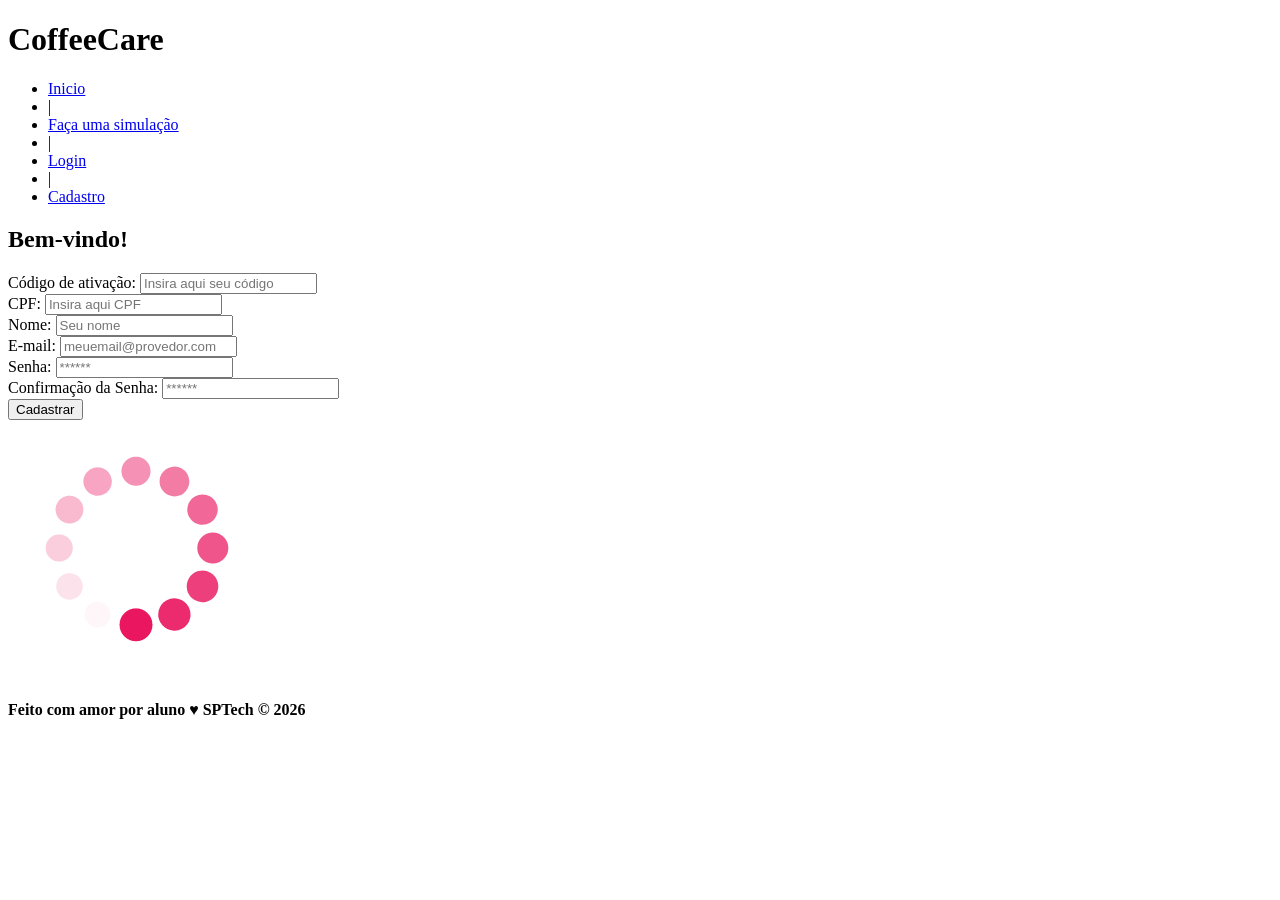
==== site/public/cadastro.html @ 8d8c56ce "subindo v1 do site" ====
<!DOCTYPE html>
<html lang="pt-br">

<head>
  <meta charset="UTF-8" />
  <meta http-equiv="X-UA-Compatible" content="IE=edge" />
  <meta name="viewport" content="width=device-width, initial-scale=1.0" />

  <title>CoffeeCare | Cadastro</title>

  <script src="./js/sessao.js"></script>

  <link rel="stylesheet" href="./css/estilo.css" />
  <link rel="icon" href="./assets/icon/favicon2.ico" />
  <link rel="preconnect" href="https://fonts.gstatic.com" />
</head>

<body onload="listar()">
  <!--header inicio-->
  <div class="header">
    <div class="container">
      <h1 class="titulo">CoffeeCare</h1>
      <ul class="navbar">
        <li>
          <a href="index.html">Inicio</a>
        </li>
        <li>|</li>
        <li>
          <a href="simulador.html">Faça uma simulação</a>
        </li>
        <li>|</li>
        <li>
          <a href="login.html">Login</a>
        </li>
        <li>   |   </li>
        <li class="agora">
          <a href="#">  Cadastro</a>
        </li>
      </ul>
    </div>
  </div>
  <!--header fim-->

  <div class="login">
    <div class="alerta_erro">
      <div class="card_erro" id="cardErro">
        <span id="mensagem_erro"></span>
      </div>
    </div>
    <div class="container">
      <div class="card card-cadastro">
        <h2>Bem-vindo!</h2>
        <div class="formulario">
          <!--
                         Para inserir mais um campo, copie uma das inputs abaixo.
                         Assim que inserir vá para o script abaixo.
                     -->
          <div class="campo">
            <span>Código de ativação:</span>
            <input id="codigo_input" type="text" placeholder="Insira aqui seu código" />
          </div>
          <div class="campo">
             <span>CPF:</span>
          <input id="cpf_input" type="text" placeholder="Insira aqui CPF" />
          </div>
          
          <div class="campo">
            <span>Nome:</span>
            <input id="nome_input" type="text" placeholder="Seu nome" />
          </div>
          <div class="campo">
            <span>E-mail:</span>
            <input id="email_input" type="text" placeholder="meuemail@provedor.com" />
          </div>
          <div class="campo">
            <span>Senha:</span>
            <input id="senha_input" type="password" placeholder="******" />
          </div>
          <div class="campo">
            <span>Confirmação da Senha:</span>
            <input id="confirmacao_senha_input" type="password" placeholder="******" />
          </div>
          <button class="botao" onclick="cadastrar()">Cadastrar</button>
        </div>
        <div id="div_aguardar" class="loading-div">
          <img src="./assets/circle-loading.gif" id="loading-gif" />
        </div>

        <div id="div_erros_login"></div>
      </div>
    </div>
  </div>

  <!--footer inicio-->
  <div class="footer">
    <div class="container">
      <h4>Feito com amor por aluno &hearts; SPTech &copy; 2026</h4>
    </div>
  </div>
  <!--footer fim-->
</body>

</html>

<script>

  // Array para armazenar empresas cadastradas para validação de código de ativação 
  let listaEmpresasCadastradas = [];

  function cadastrar() {
    // aguardar();

    //Recupere o valor da nova input pelo nome do id
    // Agora vá para o método fetch logo abaixo
    var nomeVar = nome_input.value;
    var cpfVar = cpf_input.value;
    var emailVar = email_input.value;
    var senhaVar = senha_input.value;
    var confirmacaoSenhaVar = confirmacao_senha_input.value;
    var codigoVar = codigo_input.value;
    var idEmpresaVincular

    // Verificando se há algum campo em branco
    if (
      nomeVar == "" ||
      cpfVar == "" ||
      emailVar == "" ||
      senhaVar == "" ||
      confirmacaoSenhaVar == "" ||
      codigoVar == ""
    ) {
      cardErro.style.display = "block";
      mensagem_erro.innerHTML =
        "(Mensagem de erro para todos os campos em branco)";

      finalizarAguardar();
      return false;
    } else {
      setInterval(sumirMensagem, 5000);
    }

    // Verificando se o código de ativação é de alguma empresa cadastrada
    for (let i = 0; i < listaEmpresasCadastradas.length; i++) {
      if (listaEmpresasCadastradas[i].codigo_ativacao == codigoVar) {
        idEmpresaVincular = listaEmpresasCadastradas[i].id
        console.log("Código de ativação válido.");
        break;
      } else {
        cardErro.style.display = "block";
        mensagem_erro.innerHTML = "(Mensagem de erro para código inválido)";
        finalizarAguardar();
      }
    }

    // Enviando o valor da nova input
    fetch("/usuarios/cadastrar", {
      method: "POST",
      headers: {
        "Content-Type": "application/json",
      },
      body: JSON.stringify({
        // crie um atributo que recebe o valor recuperado aqui
        // Agora vá para o arquivo routes/usuario.js
        nomeServer: nomeVar,
        cpfServer:cpfVar,
        emailServer: emailVar,
        senhaServer: senhaVar,
        idEmpresaVincularServer: idEmpresaVincular
      }),
    })
      .then(function (resposta) {
        console.log("resposta: ", resposta);

        if (resposta.ok) {
          cardErro.style.display = "block";

          mensagem_erro.innerHTML =
            "Cadastro realizado com sucesso! Redirecionando para tela de Login...";

          setTimeout(() => {
            window.location = "login.html";
          }, "2000");

          limparFormulario();
          finalizarAguardar();
        } else {
          throw "Houve um erro ao tentar realizar o cadastro!";
        }
      })
      .catch(function (resposta) {
        console.log(`#ERRO: ${resposta}`);
        finalizarAguardar();
      });

    return false;
  }

  // Listando empresas cadastradas 
  function listar() {
    fetch("/empresas/listar", {
      method: "GET",
    })
      .then(function (resposta) {
        resposta.json().then((empresas) => {
          empresas.forEach((empresa) => {
            listaEmpresasCadastradas.push(empresa);

            console.log("listaEmpresasCadastradas")
            console.log(listaEmpresasCadastradas[0].codigo_ativacao)
          });
        });
      })
      .catch(function (resposta) {
        console.log(`#ERRO: ${resposta}`);
      });
  }

  function sumirMensagem() {
    cardErro.style.display = "none";
  }
</script>
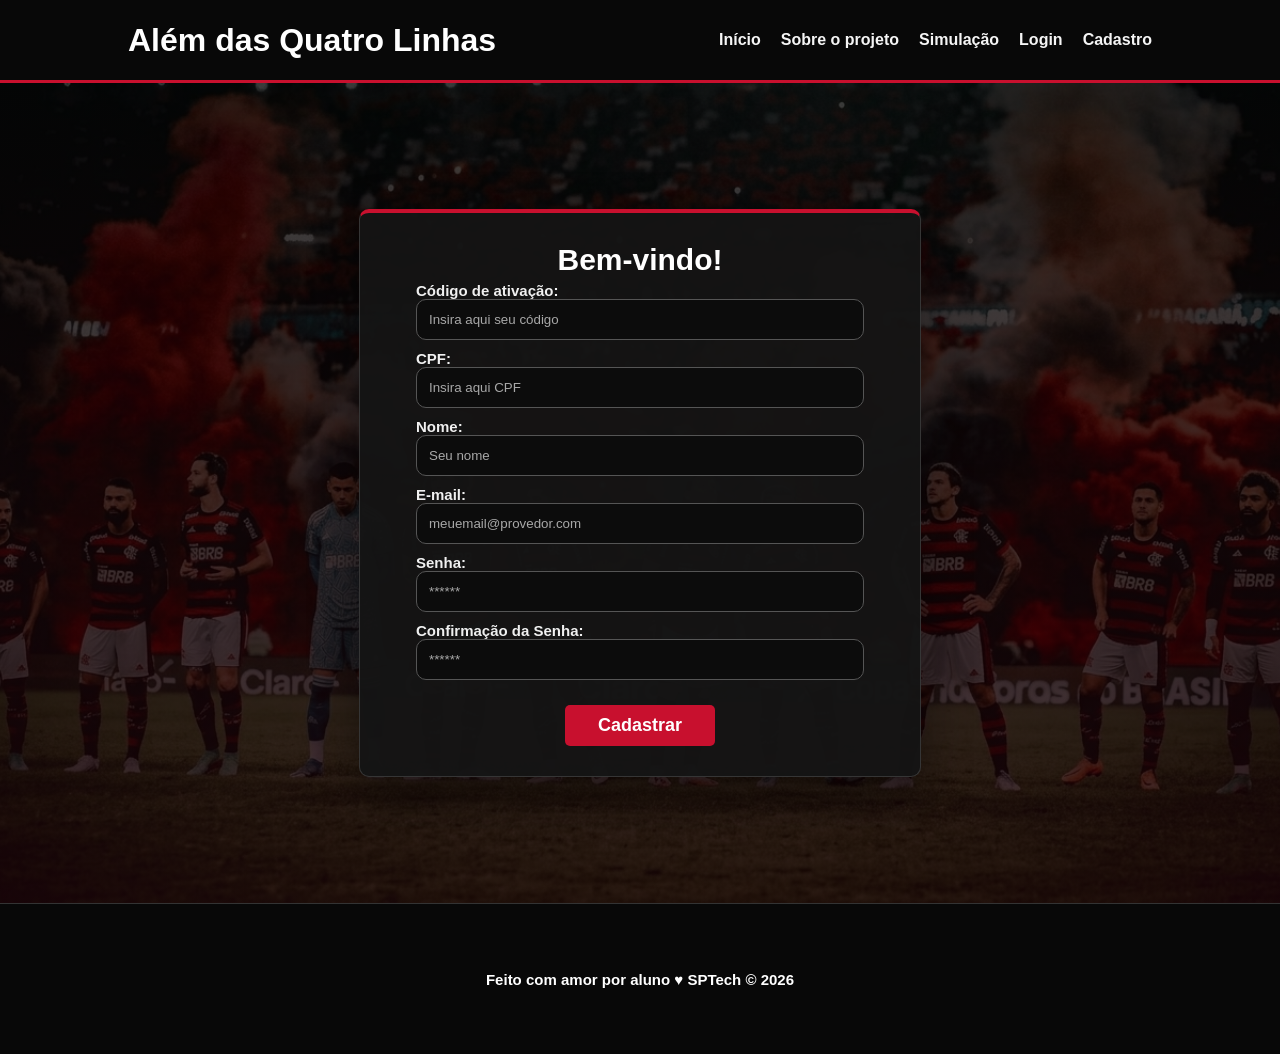
==== commit 9629d0a7: "Subindo v1 do site" ====
--- a/site/public/cadastro.html
+++ b/site/public/cadastro.html
@@ -6,7 +6,7 @@
   <meta http-equiv="X-UA-Compatible" content="IE=edge" />
   <meta name="viewport" content="width=device-width, initial-scale=1.0" />
 
-  <title>CoffeeCare | Cadastro</title>
+ <title>Além das Quatro Linhas | Cadastro</title>
 
   <script src="./js/sessao.js"></script>
 
@@ -15,28 +15,18 @@
   <link rel="preconnect" href="https://fonts.gstatic.com" />
 </head>
 
-<body onload="listar()">
+<body class="pagina-cadastro" onload="listar()">
   <!--header inicio-->
   <div class="header">
     <div class="container">
-      <h1 class="titulo">CoffeeCare</h1>
+      <h1 class="titulo">Além das Quatro Linhas</h1>
       <ul class="navbar">
-        <li>
-          <a href="index.html">Inicio</a>
-        </li>
-        <li>|</li>
-        <li>
-          <a href="simulador.html">Faça uma simulação</a>
-        </li>
-        <li>|</li>
-        <li>
-          <a href="login.html">Login</a>
-        </li>
-        <li>   |   </li>
-        <li class="agora">
-          <a href="#">  Cadastro</a>
-        </li>
-      </ul>
+  <li><a href="index.html#inicio">Início</a></li>
+  <li><a href="index.html#sobre">Sobre o projeto</a></li>
+  <li><a href="simulador.html">Simulação</a></li>
+  <li><a href="login.html">Login</a></li>
+  <li class="agora"><a href="#">Cadastro</a></li>
+</ul>
     </div>
   </div>
   <!--header fim-->
--- a/site/public/css/estilo.css
+++ b/site/public/css/estilo.css
@@ -0,0 +1,762 @@
+@import url('https://fonts.googleapis.com/css2?family=Barlow:ital,wght@0,100;0,200;0,300;0,400;0,500;0,600;0,700;0,800;0,900;1,100;1,200;1,300;1,400;1,500;1,600;1,700;1,800;1,900&display=swap');
+
+body {
+  margin: 0;
+  padding: 0;
+  font-family: 'Barlow', 'Segoe UI', 'Segoe UI', Tahoma, Geneva, Verdana, sans-serif;
+  background-color: black;
+}
+
+:root {
+  --tamanho-header: 80px;
+  --tamanho-banner: calc(100vh - var(--tamanho-header) - var(--tamanho-footer) - 2px);
+  --tamanho-simulador: calc(100vh - var(--tamanho-header) - var(--tamanho-footer) - 2px);
+  --tamanho-login: calc(100vh - var(--tamanho-header) - var(--tamanho-footer) - 2px);
+  --tamanho-footer: 65px;
+}
+/* Personalização da página inicial */
+.pagina-inicial {
+  background-color: #101010;
+  color: #f5f5f5;
+}
+
+.pagina-inicial .header {
+  background-color: #080808;
+  border-bottom: 3px solid #c8102e;
+}
+
+.pagina-inicial .titulo {
+  color: #ffffff;
+  font-weight: 800;
+}
+
+.pagina-inicial .navbar {
+  width: auto;
+  gap: 20px;
+  padding: 0;
+}
+
+.pagina-inicial .header a {
+  color: #f5f5f5;
+  font-weight: 600;
+}
+
+.pagina-inicial .header a:hover {
+  color: #c8102e;
+}
+
+/* Banner principal */
+.pagina-inicial .banner {
+  min-height: 560px;
+  height: calc(100vh - var(--tamanho-header));
+  color: #ffffff;
+  background-color: #101010;
+  background-image:
+    linear-gradient(90deg, rgba(0, 0, 0, 0.85), rgba(0, 0, 0, 0.2)),
+    url('../assets/imgs/flamengo-back.jpg');
+  background-size: cover;
+  background-position: center;
+}
+
+.pagina-inicial .banner .container {
+  flex-direction: column;
+  align-items: flex-start;
+  justify-content: center;
+  gap: 20px;
+}
+
+.pagina-inicial .banner h2 {
+  max-width: 800px;
+  margin: 0;
+  color: #ffffff;
+  font-size: clamp(3rem, 9vw, 7rem);
+  font-weight: 900;
+  line-height: 0.95;
+  text-transform: uppercase;
+}
+
+.pagina-inicial .banner p {
+  max-width: 560px;
+  margin: 0;
+  font-size: clamp(1rem, 2vw, 1.3rem);
+  line-height: 1.5;
+}
+
+.pagina-inicial .banner-cta {
+  display: inline-block;
+  padding: 14px 22px;
+  border-radius: 5px;
+  background-color: #c8102e;
+  color: #ffffff;
+  font-weight: 700;
+  text-decoration: none;
+}
+
+.pagina-inicial .banner-cta:hover {
+  background-color: #a30d25;
+}
+
+/* Cartões sobre o projeto */
+.pagina-inicial .social {
+  padding: 70px 0;
+  background-color: #101010;
+  color: #f5f5f5;
+}
+
+.pagina-inicial .social .container {
+  flex-direction: column;
+}
+
+.pagina-inicial .section-title {
+  margin: 0 0 12px;
+  color: #ffffff;
+  font-size: clamp(2rem, 4vw, 3rem);
+  text-transform: uppercase;
+}
+
+.pagina-inicial .social .container .boxes {
+  display: grid;
+  grid-template-columns: repeat(3, minmax(0, 1fr));
+  gap: 22px;
+  padding: 24px 0;
+}
+
+.pagina-inicial .box {
+  align-items: flex-start;
+  padding: 26px;
+  border-top: 4px solid #c8102e;
+  border-radius: 10px;
+  background-color: #1b1b1b;
+}
+
+.pagina-inicial .box h3 {
+  margin: 0 0 12px;
+  color: #ffffff;
+  font-size: 1.4rem;
+}
+
+.pagina-inicial .box p {
+  margin: 0;
+  color: #d2d2d2;
+  line-height: 1.6;
+  text-align: left;
+}
+
+/* Rodapé */
+.pagina-inicial .footer {
+  height: auto;
+  min-height: 90px;
+  border-top: 1px solid #333333;
+  background-color: #080808;
+  color: #d2d2d2;
+}
+
+.pagina-inicial .footer .container {
+  align-items: center;
+}
+
+/* Ajustes para telas menores */
+@media (max-width: 760px) {
+  .pagina-inicial .header {
+    height: auto;
+    min-height: var(--tamanho-header);
+  }
+
+  .pagina-inicial .header .container {
+    height: auto;
+    flex-direction: column;
+    gap: 12px;
+    padding: 14px 0;
+  }
+
+  .pagina-inicial .navbar {
+    justify-content: center;
+    flex-wrap: wrap;
+    gap: 12px;
+  }
+
+  .pagina-inicial .banner {
+    min-height: 500px;
+  }
+
+  .pagina-inicial .social .container .boxes {
+    grid-template-columns: 1fr;
+  }
+}
+.container {
+  display: flex;
+  width: 80%;
+  margin: auto;
+}
+
+.header {
+  height: var(--tamanho-header);
+  border-bottom: 2px solid #32b9cd;
+}
+
+.header .container {
+  justify-content: space-between;
+  align-items: center;
+  height: 100%;
+}
+
+.header a {
+  text-decoration: none;
+  color: #e3b062;
+}
+
+.agora {
+  font-weight: 800;
+}
+
+.navbar {
+  width: 300px;
+  display: flex;
+  align-items: center;
+  justify-content: space-between;
+  list-style: none;
+  color: #e3b062;
+}
+
+.titulo {
+  color: #C8102E;
+  width: fit-content;
+  font-weight: 500;
+}
+
+.header h1 {
+  margin: 0;
+}
+
+/* BANNER */
+
+.banner {
+  height: var(--tamanho-banner);
+  color: white;
+  background-image: url('../assets/imgs/flamengo-back.jpg');
+  background-size: cover;
+}
+
+.banner .container {
+  justify-content: center;
+  align-items: center;
+  height: 100%;
+}
+
+.banner .container p {
+  width: 50%;
+  margin: 0;
+  padding: 0;
+  font-size: 36px;
+}
+
+/* MISSÃO VISÃO VALORES */
+
+.social {
+  background-color: #e5e5e5;
+  display: flex;
+}
+
+.social .container {
+  justify-content: center;
+}
+
+.box img {
+  width: 170px;
+}
+
+.social .container .boxes {
+  display: flex;
+  justify-content: space-between;
+  width: 100%;
+  padding: 30px 0;
+}
+
+.social p {
+  text-align: center;
+}
+
+.box {
+  display: flex;
+  flex-direction: column;
+  align-items: center;
+}
+
+/* FOOTER */
+
+.footer {
+  background-color: #32b9cd;
+  height: 150px;
+  color: #fff;
+  display: flex;
+  font-size: 15px;
+}
+
+.footer .container {
+  justify-content: center;
+  text-align: center;
+}
+
+/* LOGIN */
+
+.login {
+  height: var(--tamanho-login);
+  background-image: url('../assets/imgs/bg-jelly-fish-para-home.png');
+  background-size: cover;
+}
+
+.login .container {
+  justify-content: center;
+  align-items: center;
+  height: 100%;
+}
+
+.card {
+  width: 50%;
+  background-color: #e5e5e5;
+  border-radius: 10px;
+  display: flex;
+  align-items: center;
+  justify-content: space-evenly;
+  color: palevioletred;
+  flex-direction: column;
+  height: fit-content;
+  padding: 20px 0;
+}
+
+.card h2 {
+  margin: 0;
+  font-size: 30px;
+}
+
+.formulario {
+  display: flex;
+  height: 90%;
+  width: 80%;
+  justify-content: space-around;
+  flex-direction: column;
+}
+
+.formulario span {
+  font-size: 15px;
+  font-weight: 800;
+}
+
+.formulario input {
+  border: 2px solid #32b9cd;
+  text-align: center;
+  border-radius: 10px;
+  margin: 0;
+}
+
+.campo {
+  display: flex;
+  flex-direction: column;
+  justify-content: start;
+  padding: 5px 0;
+}
+
+.botao {
+  cursor: pointer;
+  font-family: "Barlow", sans-serif;
+  border: 0;
+  border-radius: 5px;
+  font-weight: 600;
+  font-size: 18px;
+  color: #fff;
+  background-color: #ED145B;
+  width: 120px;
+  height: 30px;
+  align-self: center;
+  margin-top: 20px;
+}
+
+#div_erros_login {
+  display: none
+}
+
+/* FORMULARIO */
+
+.alerta_erro{
+  display: flex;
+  justify-content: flex-end;
+}
+
+.card_erro {
+  display: none;
+  background-color: #fff;
+  color: black;
+  width: 230px;
+  position: fixed;
+  border-radius: 4px;
+  border: #ED145B 3px solid;
+  padding: 10px;
+  margin-right: 10%;
+}
+
+.card_erro #mensagem_erro{
+  font-weight: 500;
+  font-size: 20px;
+}
+
+input {
+  margin-bottom: 10px;
+  border: 2px solid #32b9cd;
+  padding: 10px;
+  text-align: center;
+  border-radius: 10px;
+}
+
+.loading-div {
+  width: 50px;
+  margin: auto;
+  display: none;
+}
+
+.loading-div img {
+  height: 50px;
+  width: 50px;
+}
+
+/* SIMULADOR */
+
+.simulador {
+  color: white;
+}
+
+.simulador .container {
+  flex-direction: column;
+  overflow: scroll; 
+  height: var(--tamanho-simulador);
+}
+
+/* Estilo rubro-negro exclusivo da página de login */
+.pagina-login {
+  background-color: #101010;
+  color: #f5f5f5;
+}
+
+.pagina-login .header {
+  background-color: #080808;
+  border-bottom: 3px solid #c8102e;
+}
+
+.pagina-login .titulo {
+  color: #ffffff;
+  font-weight: 800;
+}
+
+.pagina-login .navbar {
+  width: auto;
+  gap: 20px;
+  padding: 0;
+}
+
+.pagina-login .header a {
+  color: #f5f5f5;
+  font-weight: 600;
+}
+
+.pagina-login .header a:hover {
+  color: #c8102e;
+}
+
+.pagina-login .login {
+  background-color: #101010;
+  background-image:
+    linear-gradient(rgba(0, 0, 0, 0.72), rgba(25, 0, 5, 0.78)),
+    url('../assets/imgs/flamengo-login.jpg');
+  background-position: center;
+  background-size: cover;
+}
+
+.pagina-login .card {
+  width: min(460px, 90%);
+  padding: 32px 0;
+  border: 1px solid #353535;
+  border-top: 4px solid #c8102e;
+  background-color: rgba(20, 20, 20, 0.96);
+  color: #f5f5f5;
+  box-shadow: 0 16px 48px rgba(0, 0, 0, 0.45);
+}
+
+.pagina-login .card h2 {
+  color: #ffffff;
+}
+
+.pagina-login .formulario span {
+  color: #f0f0f0;
+}
+
+.pagina-login .formulario input {
+  border: 1px solid #555555;
+  background-color: #0c0c0c;
+  color: #ffffff;
+  text-align: left;
+  padding: 12px;
+}
+
+.pagina-login .formulario input::placeholder {
+  color: #a8a8a8;
+}
+
+.pagina-login .botao {
+  width: 140px;
+  height: auto;
+  padding: 10px 18px;
+  background-color: #c8102e;
+}
+
+.pagina-login .botao:hover {
+  background-color: #a30d25;
+}
+
+.pagina-login .footer {
+  border-top: 1px solid #333333;
+  background-color: #080808;
+}
+
+@media (max-width: 760px) {
+  .pagina-login .header {
+    height: auto;
+    min-height: var(--tamanho-header);
+  }
+
+  .pagina-login .header .container {
+    height: auto;
+    flex-direction: column;
+    gap: 12px;
+    padding: 14px 0;
+  }
+
+  .pagina-login .navbar {
+    justify-content: center;
+    flex-wrap: wrap;
+    gap: 12px;
+  }
+}
+
+/* Estilo rubro-negro exclusivo da página de cadastro */
+.pagina-cadastro {
+  background-color: #101010;
+  color: #f5f5f5;
+}
+
+.pagina-cadastro .header {
+  background-color: #080808;
+  border-bottom: 3px solid #c8102e;
+}
+
+.pagina-cadastro .titulo {
+  color: #ffffff;
+  font-weight: 800;
+}
+
+.pagina-cadastro .navbar {
+  width: auto;
+  gap: 20px;
+  padding: 0;
+}
+
+.pagina-cadastro .header a {
+  color: #f5f5f5;
+  font-weight: 600;
+}
+
+.pagina-cadastro .header a:hover {
+  color: #c8102e;
+}
+
+.pagina-cadastro .login {
+  height: auto;
+  min-height: calc(100vh - var(--tamanho-header));
+  padding: 36px 0;
+  box-sizing: border-box;
+  background-color: #101010;
+  background-image:
+    linear-gradient(rgba(0, 0, 0, 0.76), rgba(25, 0, 5, 0.82)),
+    url('../assets/imgs/flamengo-login.jpg');
+  background-position: center;
+  background-size: cover;
+}
+
+.pagina-cadastro .login .container {
+  height: auto;
+  min-height: calc(100vh - var(--tamanho-header) - 72px);
+}
+
+.pagina-cadastro .card-cadastro {
+  width: min(560px, 92%);
+  padding: 30px 0;
+  border: 1px solid #353535;
+  border-top: 4px solid #c8102e;
+  background-color: rgba(20, 20, 20, 0.96);
+  color: #f5f5f5;
+  box-shadow: 0 16px 48px rgba(0, 0, 0, 0.45);
+}
+
+.pagina-cadastro .card-cadastro h2 {
+  color: #ffffff;
+}
+
+.pagina-cadastro .formulario span {
+  color: #f0f0f0;
+}
+
+.pagina-cadastro .formulario input {
+  border: 1px solid #555555;
+  background-color: #0c0c0c;
+  color: #ffffff;
+  text-align: left;
+  padding: 12px;
+}
+
+.pagina-cadastro .formulario input::placeholder {
+  color: #a8a8a8;
+}
+
+.pagina-cadastro .botao {
+  width: 150px;
+  height: auto;
+  padding: 10px 18px;
+  background-color: #c8102e;
+}
+
+.pagina-cadastro .botao:hover {
+  background-color: #a30d25;
+}
+
+.pagina-cadastro .card_erro {
+  border-color: #c8102e;
+  background-color: #1b1b1b;
+  color: #ffffff;
+}
+
+.pagina-cadastro .footer {
+  border-top: 1px solid #333333;
+  background-color: #080808;
+}
+
+@media (max-width: 760px) {
+  .pagina-cadastro .header {
+    height: auto;
+    min-height: var(--tamanho-header);
+  }
+
+  .pagina-cadastro .header .container {
+    height: auto;
+    flex-direction: column;
+    gap: 12px;
+    padding: 14px 0;
+  }
+
+  .pagina-cadastro .navbar {
+    justify-content: center;
+    flex-wrap: wrap;
+    gap: 12px;
+  }
+
+  .pagina-cadastro .login .container {
+    min-height: 0;
+  }
+}
+/* Estilo rubro-negro exclusivo da página de simulação */
+.pagina-simulador {
+  background-color: #101010;
+  color: #f5f5f5;
+}
+
+.pagina-simulador .header {
+  background-color: #080808;
+  border-bottom: 3px solid #c8102e;
+}
+
+.pagina-simulador .titulo {
+  color: #ffffff;
+  font-weight: 800;
+}
+
+.pagina-simulador .navbar {
+  width: auto;
+  gap: 20px;
+  padding: 0;
+}
+
+.pagina-simulador .header a {
+  color: #f5f5f5;
+  font-weight: 600;
+}
+
+.pagina-simulador .header a:hover {
+  color: #c8102e;
+}
+
+.pagina-simulador .simulador {
+  height: auto;
+  min-height: calc(100vh - var(--tamanho-header));
+  background-color: #101010;
+  background-image:
+    linear-gradient(rgba(0, 0, 0, 0.78), rgba(20, 0, 4, 0.88)),
+    url('../assets/imgs/flamengo-estadio.jpg');
+  background-position: center;
+  background-size: cover;
+}
+
+.pagina-simulador .simulador .container {
+  width: min(1000px, 90%);
+  height: auto;
+  min-height: calc(100vh - var(--tamanho-header));
+  flex-direction: column;
+  justify-content: center;
+  gap: 18px;
+  overflow: visible;
+  padding: 48px 0;
+  box-sizing: border-box;
+}
+
+.pagina-simulador .simulador h2 {
+  margin: 0 0 8px;
+  color: #ffffff;
+  font-size: clamp(2rem, 5vw, 3.5rem);
+  text-transform: uppercase;
+}
+
+.pagina-simulador .simulador p {
+  margin: 0;
+  padding: 20px 24px;
+  border-left: 4px solid #c8102e;
+  border-radius: 6px;
+  background-color: rgba(27, 27, 27, 0.94);
+  color: #dedede;
+  line-height: 1.7;
+}
+
+.pagina-simulador .footer {
+  border-top: 1px solid #333333;
+  background-color: #080808;
+}
+
+@media (max-width: 760px) {
+  .pagina-simulador .header {
+    height: auto;
+    min-height: var(--tamanho-header);
+  }
+
+  .pagina-simulador .header .container {
+    height: auto;
+    flex-direction: column;
+    gap: 12px;
+    padding: 14px 0;
+  }
+
+  .pagina-simulador .navbar {
+    justify-content: center;
+    flex-wrap: wrap;
+    gap: 12px;
+  }
+
+  .pagina-simulador .simulador .container {
+    min-height: 0;
+    padding: 32px 0;
+  }
+}
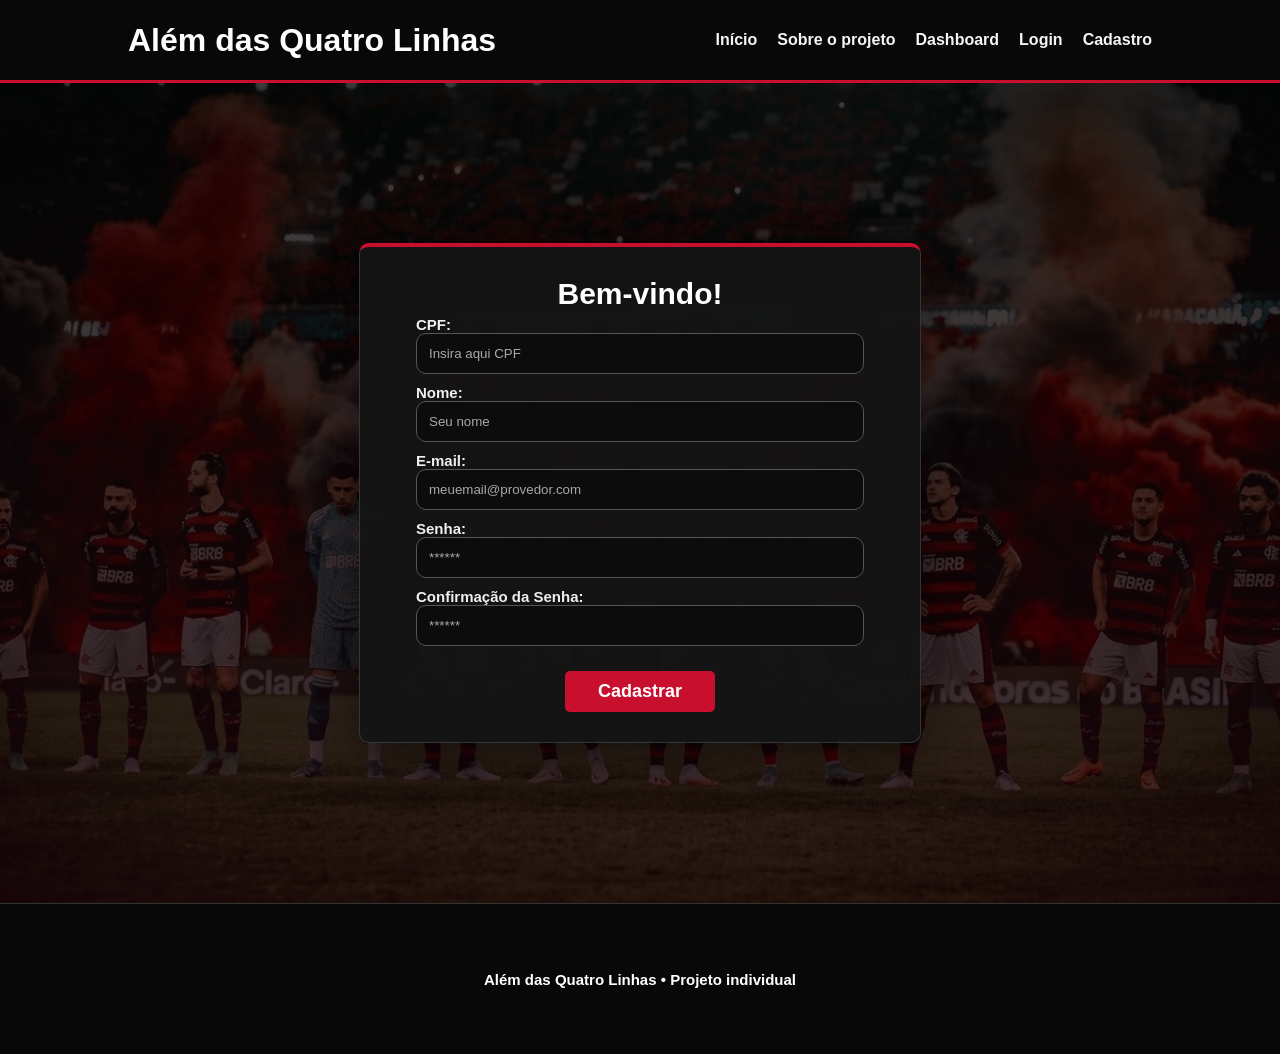
==== commit 59cfe145: "adicionando v2 do pji" ====
--- a/site/public/cadastro.html
+++ b/site/public/cadastro.html
@@ -11,7 +11,7 @@
   <script src="./js/sessao.js"></script>
 
   <link rel="stylesheet" href="./css/estilo.css" />
-  <link rel="icon" href="./assets/icon/favicon2.ico" />
+  <link rel="icon" href="./assets/icon/favicon1.ico">
   <link rel="preconnect" href="https://fonts.gstatic.com" />
 </head>
 
@@ -23,7 +23,7 @@
       <ul class="navbar">
   <li><a href="index.html#inicio">Início</a></li>
   <li><a href="index.html#sobre">Sobre o projeto</a></li>
-  <li><a href="simulador.html">Simulação</a></li>
+  <li><a href="dashboard.html">Dashboard</a></li>
   <li><a href="login.html">Login</a></li>
   <li class="agora"><a href="#">Cadastro</a></li>
 </ul>
@@ -45,10 +45,7 @@
                          Para inserir mais um campo, copie uma das inputs abaixo.
                          Assim que inserir vá para o script abaixo.
                      -->
-          <div class="campo">
-            <span>Código de ativação:</span>
-            <input id="codigo_input" type="text" placeholder="Insira aqui seu código" />
-          </div>
+        
           <div class="campo">
              <span>CPF:</span>
           <input id="cpf_input" type="text" placeholder="Insira aqui CPF" />
@@ -82,10 +79,10 @@
   </div>
 
   <!--footer inicio-->
-  <div class="footer">
-    <div class="container">
-      <h4>Feito com amor por aluno &hearts; SPTech &copy; 2026</h4>
-    </div>
+   <div class="footer">
+      <div class="container">
+       <h4>Além das Quatro Linhas • Projeto individual</h4>
+      </div>
   </div>
   <!--footer fim-->
 </body>
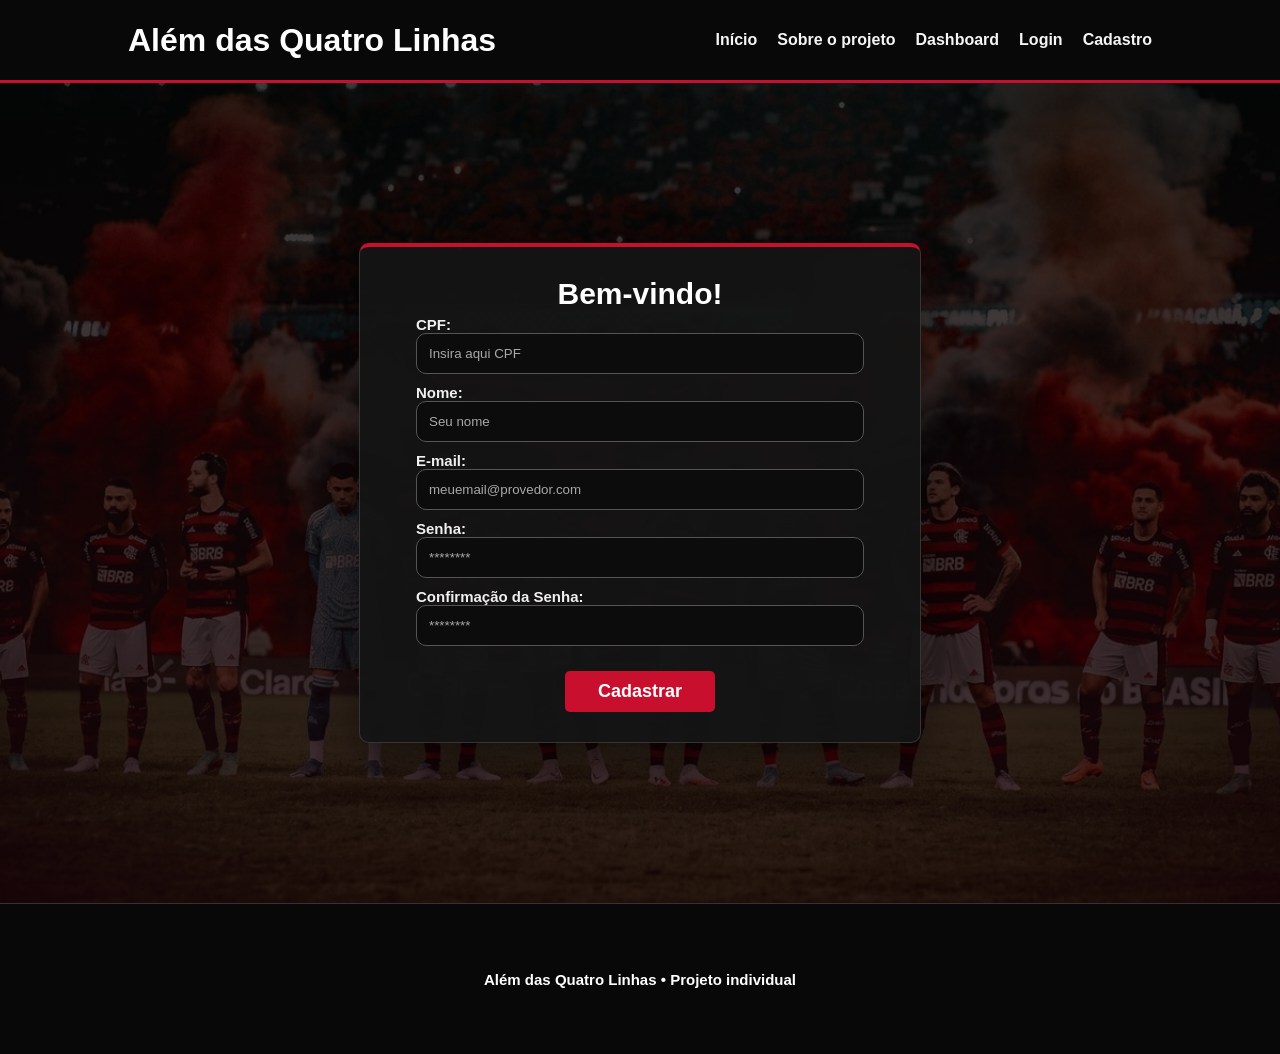
==== commit 7265c5c8: "v2 do projeto individual" ====
--- a/site/public/cadastro.html
+++ b/site/public/cadastro.html
@@ -15,7 +15,7 @@
   <link rel="preconnect" href="https://fonts.gstatic.com" />
 </head>
 
-<body class="pagina-cadastro" onload="listar()">
+<body class="pagina-cadastro">
   <!--header inicio-->
   <div class="header">
     <div class="container">
@@ -48,25 +48,34 @@
         
           <div class="campo">
              <span>CPF:</span>
-          <input id="cpf_input" type="text" placeholder="Insira aqui CPF" />
+          <input id="cpf_input" type="text" placeholder="Insira aqui CPF" onkeyup="validarCpf()"/>
+           <span id="validacao_cpf"></span>
           </div>
           
           <div class="campo">
             <span>Nome:</span>
-            <input id="nome_input" type="text" placeholder="Seu nome" />
-          </div>
+            <input id="nome_input" type="text" placeholder="Seu nome" onkeyup="validarNome()">
+            <span id="validacao_nome"></span>
+          </div>
+
           <div class="campo">
             <span>E-mail:</span>
-            <input id="email_input" type="text" placeholder="meuemail@provedor.com" />
-          </div>
+            <input id="email_input" type="text" placeholder="meuemail@provedor.com" onkeyup="validarEmail()">
+            <span id="validacao_email"></span>
+          </div>
+
           <div class="campo">
             <span>Senha:</span>
-            <input id="senha_input" type="password" placeholder="******" />
-          </div>
+            <input id="senha_input" type="password" placeholder="********" onkeyup="validarSenha(); validarConfirmacaoSenha()">
+            <span id="validacao_senha"></span>
+          </div>
+
           <div class="campo">
             <span>Confirmação da Senha:</span>
-            <input id="confirmacao_senha_input" type="password" placeholder="******" />
-          </div>
+            <input id="confirmacao_senha_input" type="password" placeholder="********" onkeyup="validarConfirmacaoSenha()">
+            <span id="validacao_confirmacao"></span>
+          </div>
+
           <button class="botao" onclick="cadastrar()">Cadastrar</button>
         </div>
         <div id="div_aguardar" class="loading-div">
@@ -95,6 +104,15 @@
   let listaEmpresasCadastradas = [];
 
   function cadastrar() {
+    if (
+    validarCpf() == false ||
+    validarNome() == false ||
+    validarEmail() == false ||
+    validarSenha() == false ||
+    validarConfirmacaoSenha() == false
+) {
+    return false;
+}
     // aguardar();
 
     //Recupere o valor da nova input pelo nome do id
@@ -104,7 +122,6 @@
     var emailVar = email_input.value;
     var senhaVar = senha_input.value;
     var confirmacaoSenhaVar = confirmacao_senha_input.value;
-    var codigoVar = codigo_input.value;
     var idEmpresaVincular
 
     // Verificando se há algum campo em branco
@@ -113,30 +130,15 @@
       cpfVar == "" ||
       emailVar == "" ||
       senhaVar == "" ||
-      confirmacaoSenhaVar == "" ||
-      codigoVar == ""
+      confirmacaoSenhaVar == "" 
     ) {
+
       cardErro.style.display = "block";
-      mensagem_erro.innerHTML =
-        "(Mensagem de erro para todos os campos em branco)";
-
+    mensagem_erro.innerHTML = "Preencha todos os campos!";
       finalizarAguardar();
       return false;
     } else {
       setInterval(sumirMensagem, 5000);
-    }
-
-    // Verificando se o código de ativação é de alguma empresa cadastrada
-    for (let i = 0; i < listaEmpresasCadastradas.length; i++) {
-      if (listaEmpresasCadastradas[i].codigo_ativacao == codigoVar) {
-        idEmpresaVincular = listaEmpresasCadastradas[i].id
-        console.log("Código de ativação válido.");
-        break;
-      } else {
-        cardErro.style.display = "block";
-        mensagem_erro.innerHTML = "(Mensagem de erro para código inválido)";
-        finalizarAguardar();
-      }
     }
 
     // Enviando o valor da nova input
@@ -152,27 +154,26 @@
         cpfServer:cpfVar,
         emailServer: emailVar,
         senhaServer: senhaVar,
-        idEmpresaVincularServer: idEmpresaVincular
       }),
     })
       .then(function (resposta) {
         console.log("resposta: ", resposta);
 
         if (resposta.ok) {
-          cardErro.style.display = "block";
-
-          mensagem_erro.innerHTML =
-            "Cadastro realizado com sucesso! Redirecionando para tela de Login...";
-
-          setTimeout(() => {
-            window.location = "login.html";
-          }, "2000");
-
-          limparFormulario();
-          finalizarAguardar();
-        } else {
-          throw "Houve um erro ao tentar realizar o cadastro!";
-        }
+    cardErro.style.display = "block";
+    cardErro.classList.add("mensagem_sucesso");
+
+    mensagem_erro.innerHTML = "Cadastro concluído!";
+
+    finalizarAguardar();
+
+    setTimeout(() => {
+        window.location = "login.html";
+    }, 5000);
+
+} else {
+    throw "Houve um erro ao tentar realizar o cadastro!";
+}
       })
       .catch(function (resposta) {
         console.log(`#ERRO: ${resposta}`);
@@ -182,27 +183,76 @@
     return false;
   }
 
-  // Listando empresas cadastradas 
-  function listar() {
-    fetch("/empresas/listar", {
-      method: "GET",
-    })
-      .then(function (resposta) {
-        resposta.json().then((empresas) => {
-          empresas.forEach((empresa) => {
-            listaEmpresasCadastradas.push(empresa);
-
-            console.log("listaEmpresasCadastradas")
-            console.log(listaEmpresasCadastradas[0].codigo_ativacao)
-          });
-        });
-      })
-      .catch(function (resposta) {
-        console.log(`#ERRO: ${resposta}`);
-      });
-  }
-
   function sumirMensagem() {
     cardErro.style.display = "none";
   }
+
+  function validarCpf() {
+    var cpf = cpf_input.value;
+
+    if (cpf.length != 11 || isNaN(cpf)) {
+        validacao_cpf.innerHTML = "CPF deve possuir 11 números";
+        return false;
+    } else {
+        validacao_cpf.innerHTML = "CPF válido!";
+        return true;
+    }
+}
+
+function validarNome() {
+    var nome = nome_input.value;
+
+    if (nome.length < 4) {
+        validacao_nome.innerHTML = "Nome deve possuir pelo menos 4 caracteres";
+        return false;
+    } else {
+        validacao_nome.innerHTML = "Nome válido!";
+        return true;
+    }
+}
+
+function validarEmail() {
+    var email = email_input.value;
+
+    if (!email.includes("@")) {
+        validacao_email.innerHTML = "E-mail deve possuir @";
+        return false;
+    } else {
+        validacao_email.innerHTML = "E-mail válido!";
+        return true;
+    }
+}
+
+function validarSenha() {
+    var senha = senha_input.value;
+    var simbolos = "!@#$%&*()-_+=";
+    var temSimbolo = false;
+
+    for (var i = 0; i < senha.length; i++) {
+        if (simbolos.includes(senha[i])) {
+            temSimbolo = true;
+        }
+    }
+
+    if (senha.length < 8 || temSimbolo == false) {
+        validacao_senha.innerHTML = "Senha precisa ter 8 caracteres e 1 símbolo especial";
+        return false;
+    } else {
+        validacao_senha.innerHTML = "Senha válida!";
+        return true;
+    }
+}
+
+function validarConfirmacaoSenha() {
+    var senha = senha_input.value;
+    var confirmacao = confirmacao_senha_input.value;
+
+    if (senha != confirmacao) {
+        validacao_confirmacao.innerHTML = "As senhas não são iguais";
+        return false;
+    } else {
+        validacao_confirmacao.innerHTML = "Senhas iguais!";
+        return true;
+    }
+}
 </script>
--- a/site/public/css/estilo.css
+++ b/site/public/css/estilo.css
@@ -301,7 +301,6 @@
 
 .login {
   height: var(--tamanho-login);
-  background-image: url('../assets/imgs/bg-jelly-fish-para-home.png');
   background-size: cover;
 }
 
@@ -536,10 +535,18 @@
   }
 }
 
-/* Estilo rubro-negro exclusivo da página de cadastro */
+/* Estilo rubro-negro da página de cadastro */
 .pagina-cadastro {
   background-color: #101010;
   color: #f5f5f5;
+}
+
+.mensagem_sucesso {
+    background-color: #d4edda;
+    color: #155724;
+    border: 1px solid #c3e6cb;
+    padding: 10px;
+    border-radius: 5px;
 }
 
 .pagina-cadastro .header {
@@ -759,4 +766,13 @@
     min-height: 0;
     padding: 32px 0;
   }
+}
+
+.card_erro.mensagem_sucesso {
+    display: block;
+    background-color: #d4edda;
+    color: #155724;
+    border: 1px solid #c3e6cb;
+    padding: 15px;
+    border-radius: 5px;
 }
